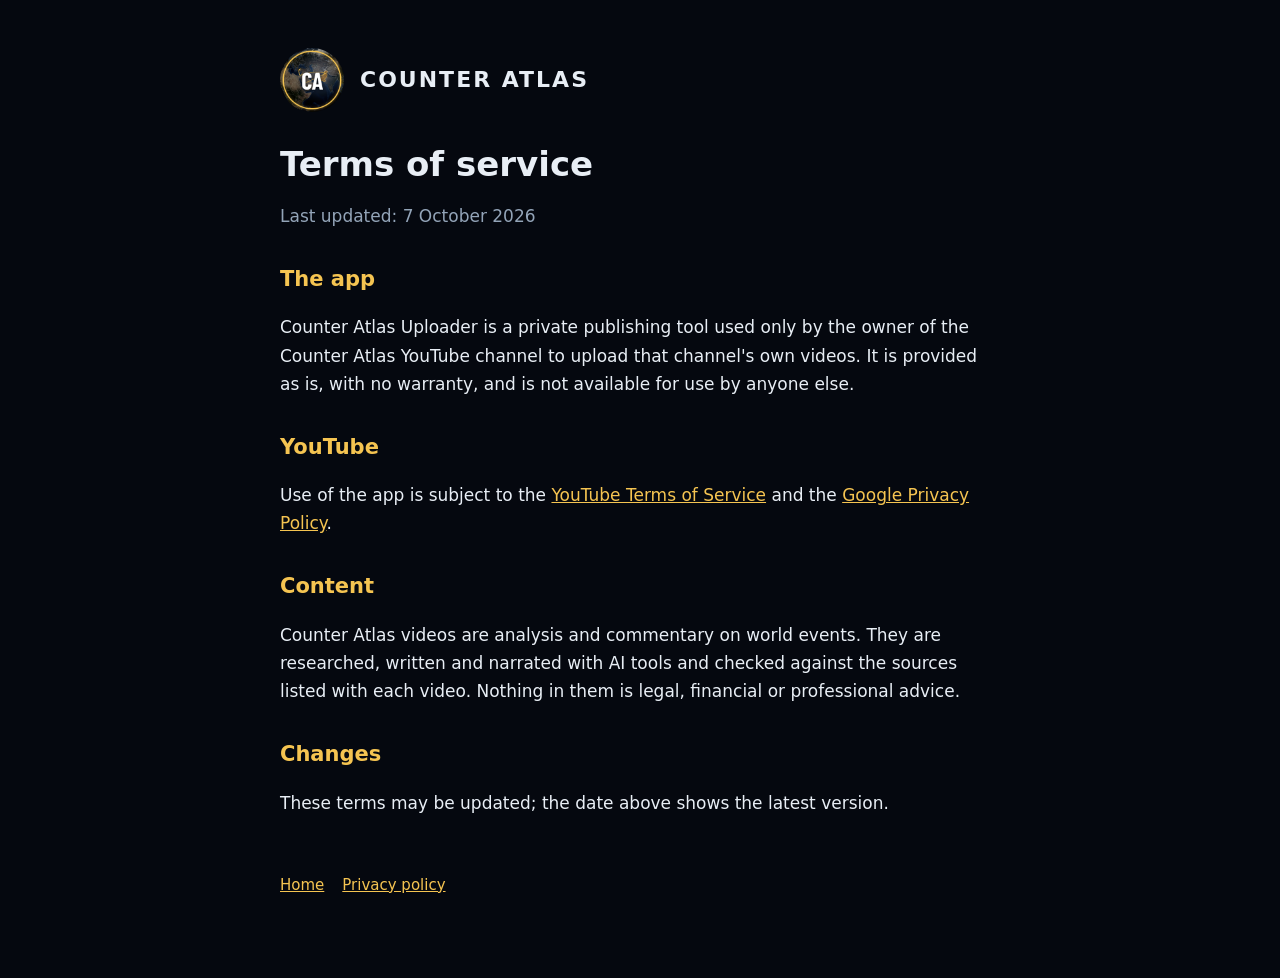
==== terms.html @ ce545cbb "Counter Atlas: home page, privacy policy and terms of service Co-Authored-By: Claude Opus 5.5 (1M co" ====
<!doctype html>
<html lang="en"><head><meta charset="utf-8"><meta name="viewport" content="width=device-width, initial-scale=1">
<title>Terms of service · Counter Atlas</title><link rel="stylesheet" href="style.css"></head>
<body><main>
<header><img src="avatar.png" alt=""><a href="./">Counter Atlas</a></header>
<h1>Terms of service</h1>
<p class="muted">Last updated: 7 October 2026</p>
<h2>The app</h2>
<p>Counter Atlas Uploader is a private publishing tool used only by the owner of the Counter Atlas YouTube channel to upload that channel's own videos. It is provided as is, with no warranty, and is not available for use by anyone else.</p>
<h2>YouTube</h2>
<p>Use of the app is subject to the <a href="https://www.youtube.com/t/terms">YouTube Terms of Service</a> and the <a href="https://policies.google.com/privacy">Google Privacy Policy</a>.</p>
<h2>Content</h2>
<p>Counter Atlas videos are analysis and commentary on world events. They are researched, written and narrated with AI tools and checked against the sources listed with each video. Nothing in them is legal, financial or professional advice.</p>
<h2>Changes</h2>
<p>These terms may be updated; the date above shows the latest version.</p>
<footer><a href="./">Home</a><a href="privacy.html">Privacy policy</a></footer>
</main></body></html>
---- style.css ----
:root { --bg: #05080f; --text: #e8eef5; --muted: #93a4b8; --gold: #f5c451; }
* { box-sizing: border-box; }
body { margin: 0; background: var(--bg); color: var(--text); font: 17px/1.65 system-ui, -apple-system, "Segoe UI", sans-serif; }
main { max-width: 760px; margin: 0 auto; padding: 48px 20px 80px; }
header { display: flex; align-items: center; gap: 16px; margin-bottom: 32px; }
header img { width: 64px; height: 64px; border-radius: 50%; }
header a { color: var(--text); text-decoration: none; font-weight: 800; font-size: 22px; letter-spacing: 2px; text-transform: uppercase; }
h1 { font-size: 34px; line-height: 1.2; margin: 0 0 8px; }
h2 { font-size: 21px; margin: 32px 0 6px; color: var(--gold); }
a { color: var(--gold); }
.muted { color: var(--muted); }
footer { margin-top: 56px; color: var(--muted); font-size: 15px; }
footer a { margin-right: 18px; }
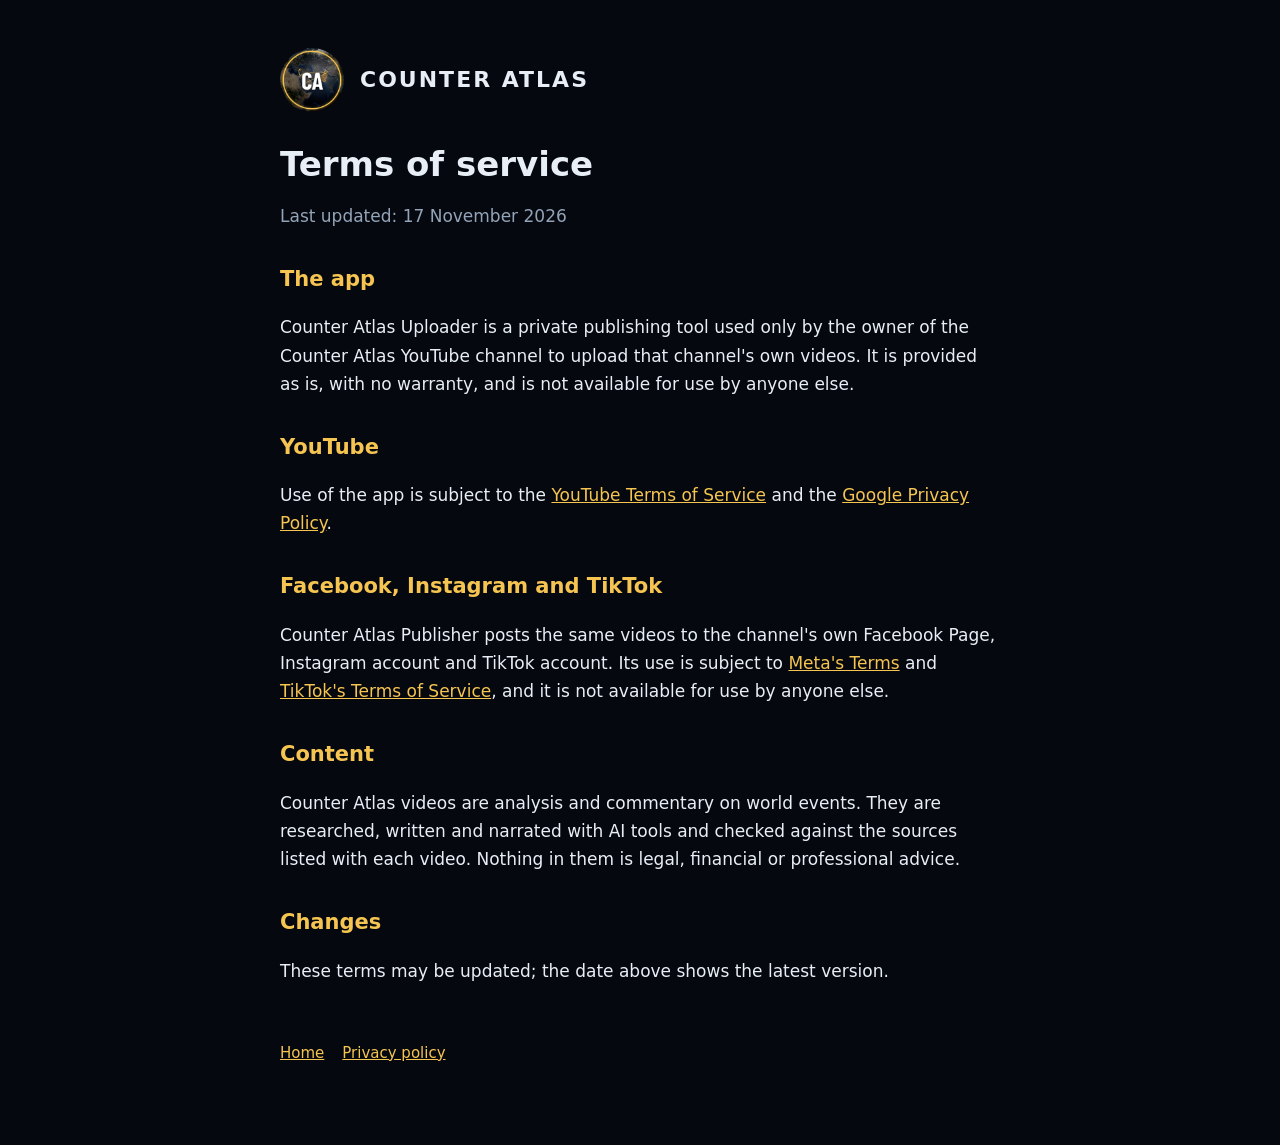
==== commit 5baf5235: "Add TikTok to the terms.html page" ====
--- a/terms.html
+++ b/terms.html
@@ -4,11 +4,13 @@
 <body><main>
 <header><img src="avatar.png" alt=""><a href="./">Counter Atlas</a></header>
 <h1>Terms of service</h1>
-<p class="muted">Last updated: 7 October 2026</p>
+<p class="muted">Last updated: 17 November 2026</p>
 <h2>The app</h2>
 <p>Counter Atlas Uploader is a private publishing tool used only by the owner of the Counter Atlas YouTube channel to upload that channel's own videos. It is provided as is, with no warranty, and is not available for use by anyone else.</p>
 <h2>YouTube</h2>
 <p>Use of the app is subject to the <a href="https://www.youtube.com/t/terms">YouTube Terms of Service</a> and the <a href="https://policies.google.com/privacy">Google Privacy Policy</a>.</p>
+<h2>Facebook, Instagram and TikTok</h2>
+<p>Counter Atlas Publisher posts the same videos to the channel's own Facebook Page, Instagram account and TikTok account. Its use is subject to <a href="https://www.facebook.com/terms">Meta's Terms</a> and <a href="https://www.tiktok.com/legal/terms-of-service">TikTok's Terms of Service</a>, and it is not available for use by anyone else.</p>
 <h2>Content</h2>
 <p>Counter Atlas videos are analysis and commentary on world events. They are researched, written and narrated with AI tools and checked against the sources listed with each video. Nothing in them is legal, financial or professional advice.</p>
 <h2>Changes</h2>
